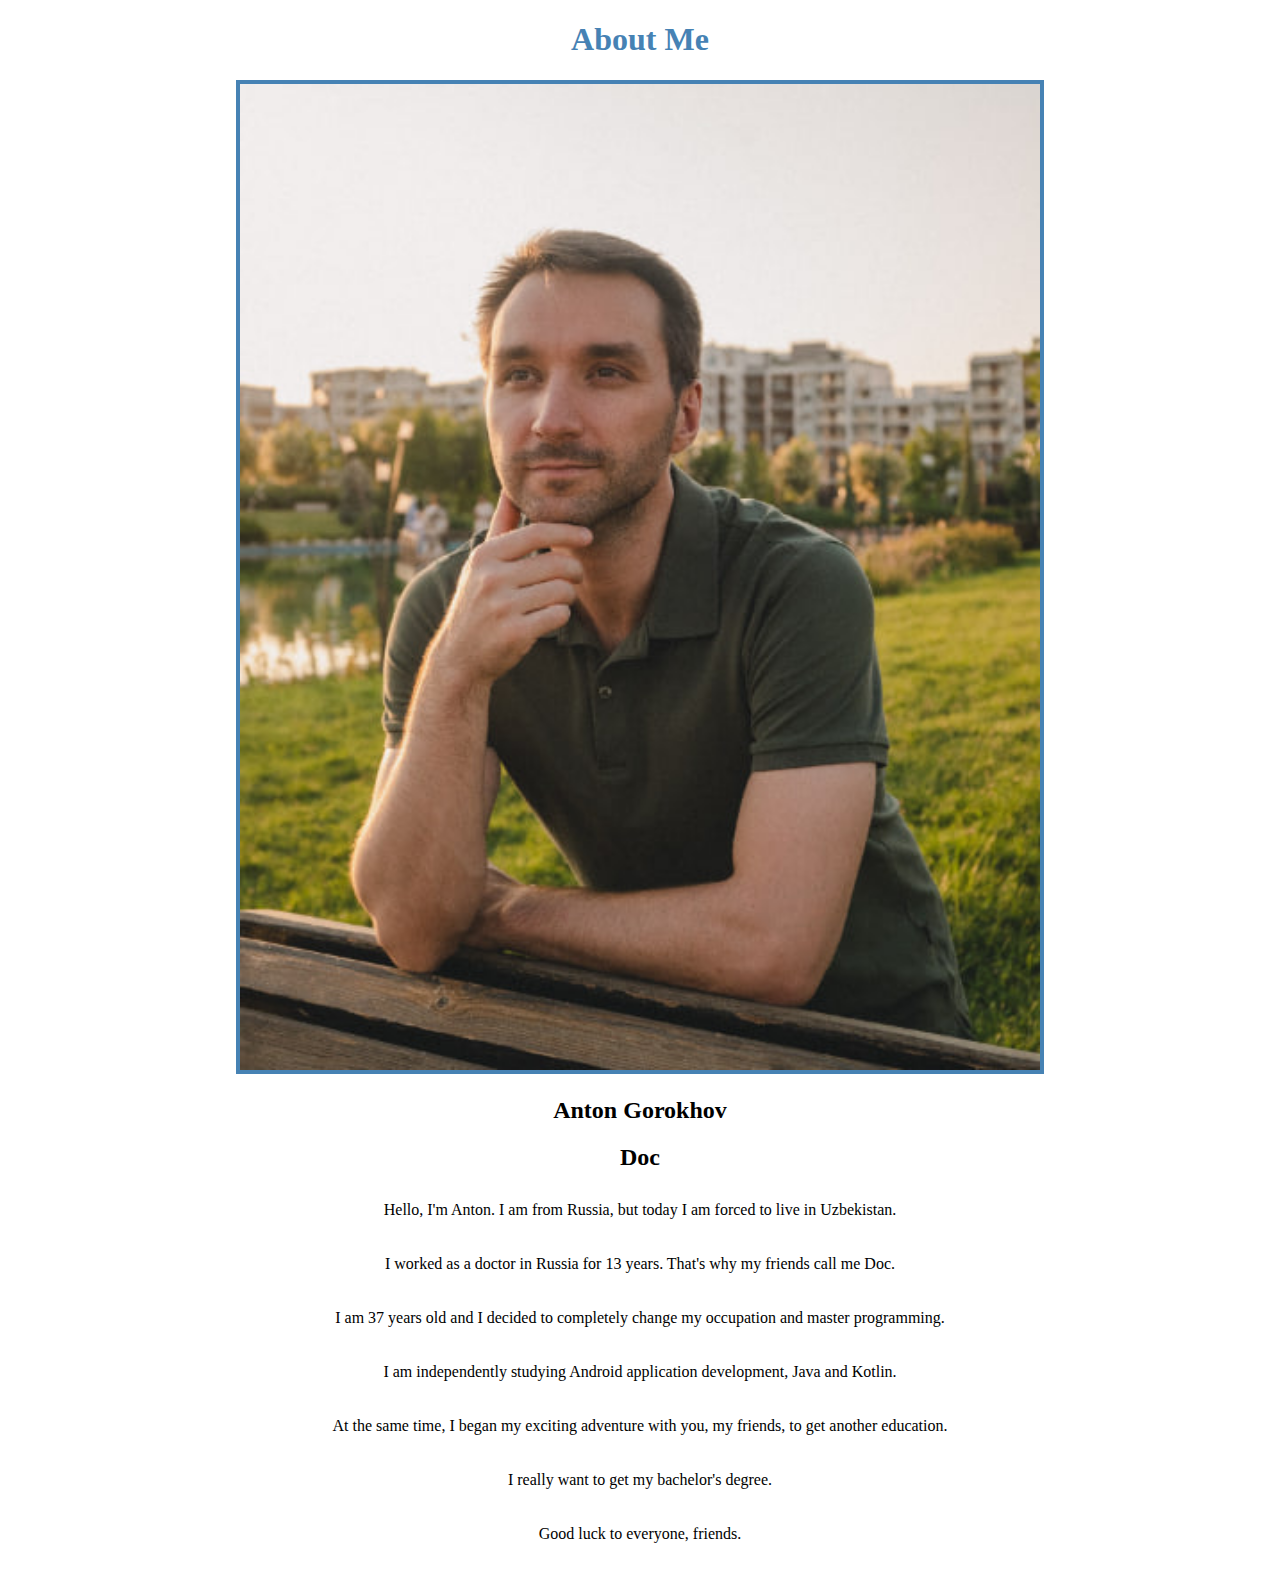
==== aboutme/index.html @ dd157299 "first commit" ====
<!DOCTYPE html>
<html lang="en">
<head>
    <meta charset="UTF-8">
    <meta http-equiv="X-UA-Compatible" content="IE=edge">
    <meta name="viewport" content="width=device-width, initial-scale=1.0">
    <title>All About Me</title>
    <link rel="stylesheet" href="styles/styles.css" />
</head>
<body>
    <h1>About Me</h1>
    <img alt="Image of me?" src="images/myphoto.jpg" >
    <h2>Anton Gorokhov</h2>
    <h2>Doc</h2>
    <p>Hello, I'm Anton. I am from Russia, but today I am forced to live in Uzbekistan.</p>
    <p>I worked as a doctor in Russia for 13 years. That's why my friends call me Doc.</p>
    <p>I am 37 years old and I decided to completely change my occupation and master programming.</p>
    <p>I am independently studying Android application development, Java and Kotlin. </p>
    <p>At the same time, I began my exciting adventure with you, my friends, to get another education. </p>
    <p>I really want to get my bachelor's degree.</p>
    <p>Good luck to everyone, friends.</p>
</body>
</html>
---- aboutme/styles/styles.css ----
body {
    text-align: center;
  }
  
  nav {
    background-color: steelblue;
    padding: 10px;
  }

  a {
    color: white;
    margin: 40px;
  }

  h1 {
    color: steelblue;
  }

  img {
    width: 800px;
    border: 4px solid steelblue;
  }

  p {
    padding: 10px;
  }
  
  footer {
    background-color: steelblue;
    color: white;
  }
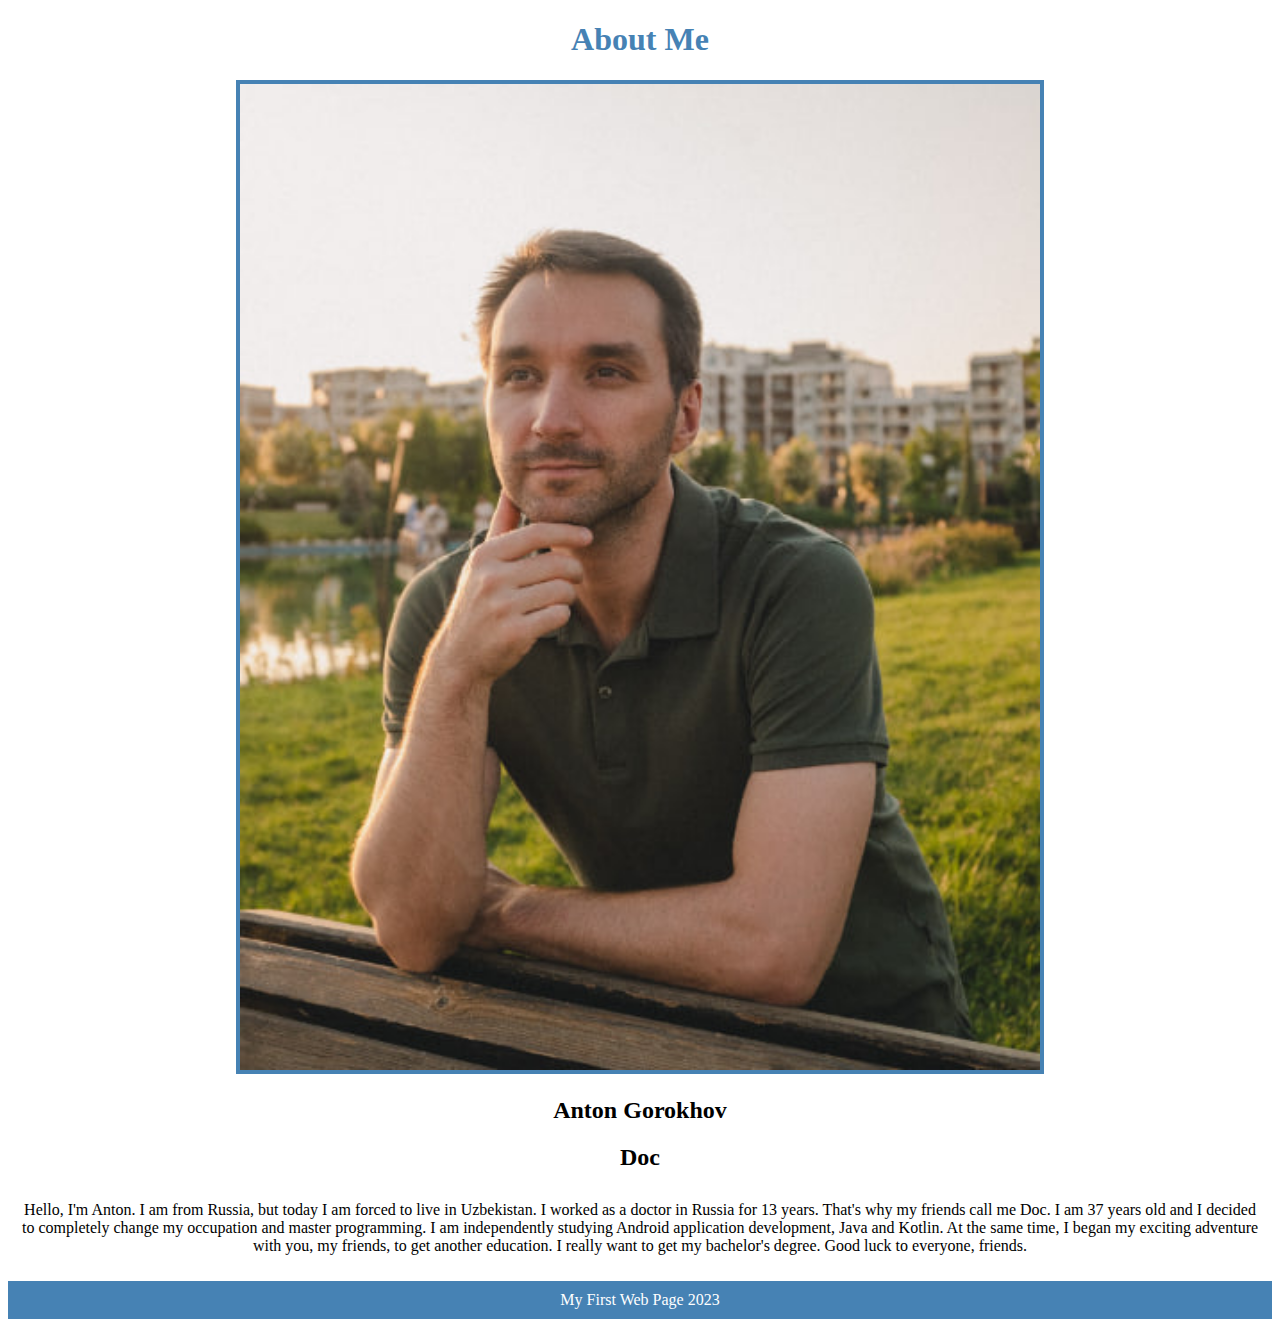
==== commit 57cd4f0b: "Added the home page for wdd130. Deleted byu.html" ====
--- a/aboutme/index.html
+++ b/aboutme/index.html
@@ -12,12 +12,15 @@
     <img alt="Image of me?" src="images/myphoto.jpg" >
     <h2>Anton Gorokhov</h2>
     <h2>Doc</h2>
-    <p>Hello, I'm Anton. I am from Russia, but today I am forced to live in Uzbekistan.</p>
-    <p>I worked as a doctor in Russia for 13 years. That's why my friends call me Doc.</p>
-    <p>I am 37 years old and I decided to completely change my occupation and master programming.</p>
-    <p>I am independently studying Android application development, Java and Kotlin. </p>
-    <p>At the same time, I began my exciting adventure with you, my friends, to get another education. </p>
-    <p>I really want to get my bachelor's degree.</p>
-    <p>Good luck to everyone, friends.</p>
+    <p>Hello, I'm Anton. I am from Russia, but today I am forced to live in Uzbekistan.
+        I worked as a doctor in Russia for 13 years. That's why my friends call me Doc.
+        I am 37 years old and I decided to completely change my occupation and master programming.
+        I am independently studying Android application development, Java and Kotlin. 
+        At the same time, I began my exciting adventure with you, my friends, to get another education.
+        I really want to get my bachelor's degree.
+        Good luck to everyone, friends.</p>
 </body>
+<footer>
+    <p>My First Web Page 2023</p>
+</footer>
 </html>